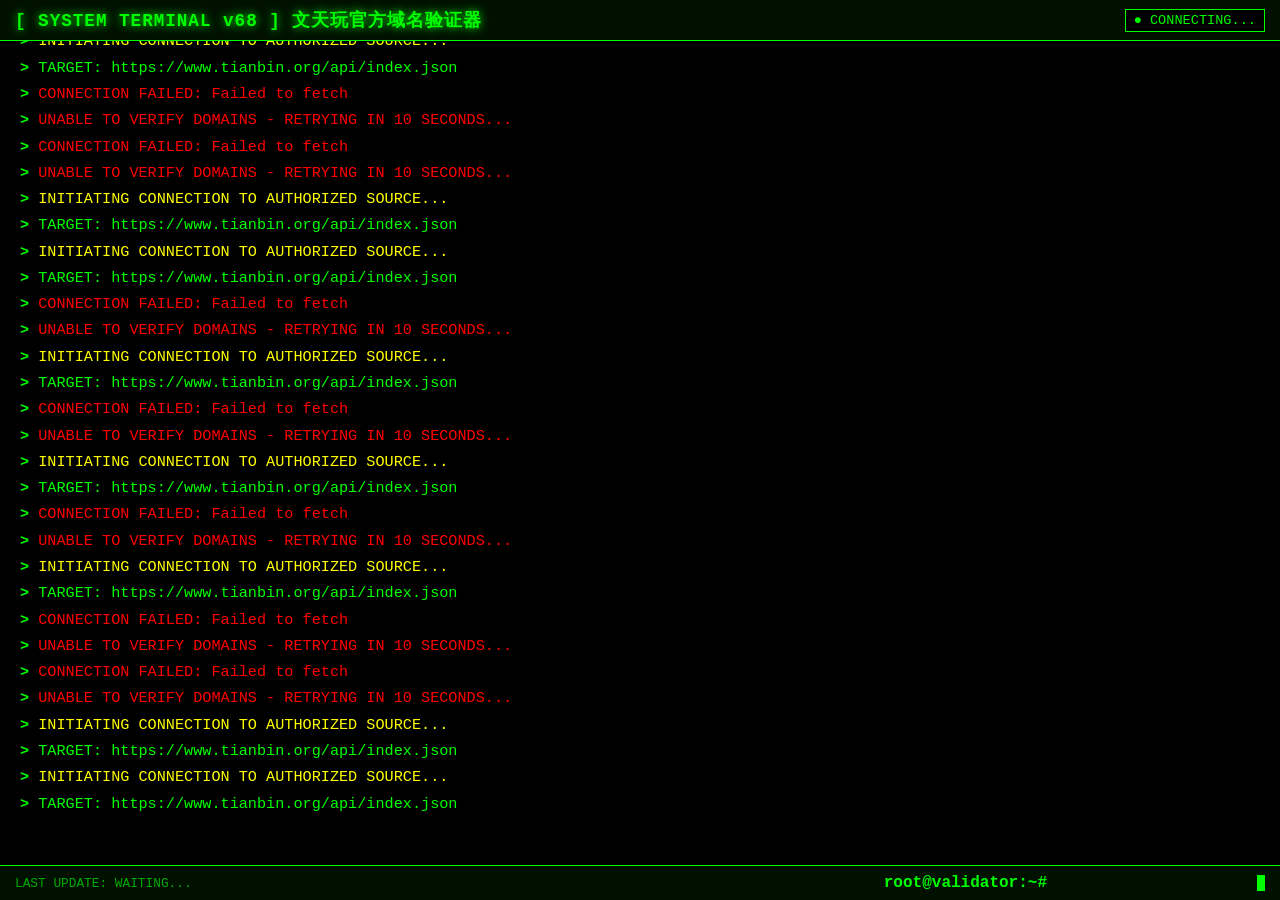
==== api/index.html @ 7f41a307 "Create index.html" ====
<!DOCTYPE html>
<html lang="zh-CN">
<head>
    <meta charset="UTF-8">
    <meta name="viewport" content="width=device-width, initial-scale=1.0">
    <title>SYSTEM TERMINAL - DOMAIN VALIDATOR</title>
    <style>
        * {
            margin: 0;
            padding: 0;
            box-sizing: border-box;
            font-family: 'Consolas', 'Monaco', 'Courier New', monospace;
        }

        body {
            background-color: #000;
            color: #0f0;
            display: flex;
            justify-content: center;
            align-items: center;
            min-height: 100vh;
            padding: 0;
            overflow: hidden;
        }

        .terminal {
            width: 100vw;
            height: 100vh;
            background-color: #000;
            border: none;
            border-radius: 0;
            overflow: hidden;
            position: relative;
        }

        .header {
            background-color: #001100;
            padding: 8px 15px;
            border-bottom: 1px solid #0f0;
            display: flex;
            justify-content: space-between;
            align-items: center;
            position: fixed;
            top: 0;
            left: 0;
            right: 0;
            z-index: 100;
        }

        .title {
            font-size: 1.1rem;
            font-weight: bold;
            color: #0f0;
            text-shadow: 0 0 10px #0f0;
            letter-spacing: 1px;
        }

        .status {
            font-size: 0.85rem;
            padding: 3px 8px;
            border-radius: 0;
            background-color: #000;
            border: 1px solid #0f0;
        }

        .status.connected {
            color: #0f0;
            animation: pulse 2s infinite;
        }

        .status.disconnected {
            color: #f00;
            border-color: #f00;
        }

        .content {
            padding: 60px 20px 80px 20px;
            height: 100vh;
            overflow-y: auto;
            font-size: 0.95rem;
            line-height: 1.4;
        }

        .content::-webkit-scrollbar {
            width: 10px;
            background: #000;
        }

        .content::-webkit-scrollbar-thumb {
            background: #0f0;
            border: 1px solid #000;
        }

        .line {
            margin-bottom: 5px;
            white-space: pre-wrap;
            word-break: break-all;
        }

        .prompt {
            color: #0f0;
            font-weight: bold;
        }

        .cursor {
            display: inline-block;
            width: 8px;
            height: 16px;
            background-color: #0f0;
            vertical-align: middle;
            animation: blink 1s infinite;
            margin-left: 2px;
        }

        .info-label {
            color: #0a0;
        }

        .info-value {
            color: #fff;
        }

        .domain-item {
            padding: 3px 0;
            border-left: 2px solid #0f0;
            padding-left: 10px;
            margin: 5px 0;
        }

        .domain-name {
            color: #0f0;
            font-weight: bold;
        }

        .domain-status {
            font-size: 0.85rem;
            padding: 2px 6px;
            margin-left: 10px;
            display: inline-block;
        }

        .domain-status.verified {
            color: #0f0;
            border: 1px solid #0f0;
        }

        .domain-status.pending {
            color: #ff0;
            border: 1px solid #ff0;
        }

        .domain-status.failed {
            color: #f00;
            border: 1px solid #f00;
        }

        .token-info {
            margin-top: 15px;
            padding: 10px;
            background-color: #001100;
            border-left: 3px solid #0f0;
            font-size: 0.85rem;
        }

        .footer {
            position: fixed;
            bottom: 0;
            left: 0;
            right: 0;
            padding: 8px 15px;
            background-color: #001100;
            border-top: 1px solid #0f0;
            display: flex;
            justify-content: space-between;
            align-items: center;
            z-index: 100;
        }

        .timestamp {
            font-size: 0.8rem;
            color: #0a0;
        }

        .input-line {
            display: flex;
            align-items: center;
        }

        .input-prompt {
            color: #0f0;
            margin-right: 8px;
            font-weight: bold;
        }

        #commandInput {
            background: transparent;
            border: none;
            color: #0f0;
            font-family: inherit;
            font-size: inherit;
            outline: none;
            flex-grow: 1;
            caret-color: #0f0;
        }

        @keyframes blink {
            0%, 100% { opacity: 1; }
            50% { opacity: 0; }
        }

        @keyframes pulse {
            0%, 100% { opacity: 1; }
            50% { opacity: 0.7; }
        }

        .loading {
            color: #ff0;
        }

        .error {
            color: #f00;
        }

        .success {
            color: #0f0;
        }

        .glitch {
            animation: glitch 3s infinite;
        }

        @keyframes glitch {
            0% { transform: translate(0); }
            20% { transform: translate(-2px, 2px); }
            40% { transform: translate(-2px, -2px); }
            60% { transform: translate(2px, 2px); }
            80% { transform: translate(2px, -2px); }
            100% { transform: translate(0); }
        }

        .scan-line {
            position: fixed;
            top: 0;
            left: 0;
            width: 100%;
            height: 2px;
            background: linear-gradient(to bottom, transparent, rgba(0, 255, 0, 0.3), transparent);
            animation: scan 8s linear infinite;
            z-index: 99;
            pointer-events: none;
        }

        @keyframes scan {
            0% { top: 0; }
            100% { top: 100%; }
        }

        .matrix-bg {
            position: fixed;
            top: 0;
            left: 0;
            width: 100%;
            height: 100%;
            z-index: -1;
            opacity: 0.1;
        }

        @media (max-width: 768px) {
            .content {
                font-size: 0.85rem;
                padding: 50px 10px 70px 10px;
            }

            .title {
                font-size: 0.9rem;
            }
        }
    </style>
</head>
<body>
    <div class="scan-line"></div>
    <canvas class="matrix-bg" id="matrixCanvas"></canvas>

    <div class="terminal">
        <div class="header">
            <div class="title">[ SYSTEM TERMINAL v68 ] 文天玩官方域名验证器</div>
            <div class="status connected" id="connectionStatus">● CONNECTED</div>
        </div>

        <div class="content" id="terminalContent">
        </div>

        <div class="footer">
            <div class="timestamp" id="lastUpdate">LAST UPDATE: WAITING...</div>
            <div class="input-line">
                <span class="input-prompt">root@validator:~#</span>
                <input type="text" id="commandInput" autocomplete="off" autofocus>
                <span class="cursor"></span>
            </div>
        </div>
    </div>

    <script>
        document.addEventListener('DOMContentLoaded', function() {
            const terminalContent = document.getElementById('terminalContent');
            const connectionStatus = document.getElementById('connectionStatus');
            const lastUpdate = document.getElementById('lastUpdate');
            const commandInput = document.getElementById('commandInput');

            let authData = null;
            let lineCount = 0;


            function initMatrix() {
                const canvas = document.getElementById('matrixCanvas');
                const ctx = canvas.getContext('2d');

                canvas.width = window.innerWidth;
                canvas.height = window.innerHeight;

                const chars = "01";
                const charArray = chars.split("");
                const fontSize = 14;
                const columns = canvas.width / fontSize;
                const drops = [];

                for(let i = 0; i < columns; i++) {
                    drops[i] = 1;
                }

                function draw() {
                    ctx.fillStyle = "rgba(0, 0, 0, 0.04)";
                    ctx.fillRect(0, 0, canvas.width, canvas.height);

                    ctx.fillStyle = "#0f0";
                    ctx.font = `${fontSize}px monospace`;

                    for(let i = 0; i < drops.length; i++) {
                        const text = charArray[Math.floor(Math.random() * charArray.length)];
                        ctx.fillText(text, i * fontSize, drops[i] * fontSize);

                        if(drops[i] * fontSize > canvas.height && Math.random() > 0.975) {
                            drops[i] = 0;
                        }

                        drops[i]++;
                    }
                }

                setInterval(draw, 35);

                window.addEventListener('resize', function() {
                    canvas.width = window.innerWidth;
                    canvas.height = window.innerHeight;
                });
            }


            function addLine(text, className = '') {
                const line = document.createElement('div');
                line.className = `line ${className}`;
                line.innerHTML = text;
                terminalContent.appendChild(line);
                terminalContent.scrollTop = terminalContent.scrollHeight;
                lineCount++;
                return line;
            }


            function formatTimestamp(isoString) {
                if (!isoString) return 'UNKNOWN';
                const date = new Date(isoString);
                return date.toLocaleString('zh-CN', {
                    year: 'numeric',
                    month: '2-digit',
                    day: '2-digit',
                    hour: '2-digit',
                    minute: '2-digit',
                    second: '2-digit'
                }).replace(/\//g, '-');
            }


            function typeWriter(element, text, speed = 30) {
                let i = 0;
                element.innerHTML = '';

                function type() {
                    if (i < text.length) {
                        element.innerHTML += text.charAt(i);
                        i++;
                        setTimeout(type, speed);
                        terminalContent.scrollTop = terminalContent.scrollHeight;
                    }
                }

                type();
            }


            async function fetchAuthData() {
                try {
                    connectionStatus.textContent = "● CONNECTING...";
                    connectionStatus.className = "status blink";

                    addLine('<span class="prompt">></span> INITIATING CONNECTION TO AUTHORIZED SOURCE...', 'loading');
                    addLine('<span class="prompt">></span> TARGET: https://www.tianbin.org/api/index.json');

                    const response = await fetch('https://www.tianbin.org/api/index.json');

                    if (!response.ok) {
                        throw new Error(`HTTP ERROR ${response.status}`);
                    }

                    authData = await response.json();


                    connectionStatus.textContent = "● CONNECTED";
                    connectionStatus.className = "status connected";


                    lastUpdate.textContent = `LAST UPDATE: ${formatTimestamp(new Date().toISOString())}`;


                    addLine('<span class="prompt">></span> CONNECTION ESTABLISHED SUCCESSFULLY', 'success');
                    addLine('<span class="prompt">></span> DATA RECEIVED FROM AUTHORIZED SOURCE', 'success');


                    renderDomains(authData);


                    updateTokenInfo(authData);

                    return authData;
                } catch (error) {
                    console.error('FETCH ERROR:', error);
                    connectionStatus.textContent = "● DISCONNECTED";
                    connectionStatus.className = "status disconnected";

                    addLine(`<span class="prompt">></span> CONNECTION FAILED: ${error.message}`, 'error');
                    addLine('<span class="prompt">></span> UNABLE TO VERIFY DOMAINS - RETRYING IN 10 SECONDS...', 'error');


                    setTimeout(fetchAuthData, 10000);

                    return null;
                }
            }


            function renderDomains(data) {
                if (!data || !data.official_domains) {
                    addLine('<span class="prompt">></span> ERROR: NO DOMAIN LIST FOUND IN DATA', 'error');
                    return;
                }

                addLine('<span class="prompt">></span> LOADING OFFICIAL DOMAIN LIST...', 'loading');
                addLine(`<span class="prompt">></span> FOUND ${data.official_domains.length} REGISTERED DOMAINS`);
                addLine('');

                data.official_domains.forEach((domain, index) => {
                    setTimeout(() => {
                        const token = data.tokens[domain] || 'NO_TOKEN';
                        const domainLine = addLine(`<span class="prompt">[${index + 1}]</span> <span class="domain-name">${domain}</span> <span class="domain-status pending">VERIFYING...</span>`);


                        setTimeout(() => {
                            const statusElement = domainLine.querySelector('.domain-status');
                            statusElement.textContent = 'VERIFIED';
                            statusElement.className = 'domain-status verified';


                            addLine(`    ├─ TOKEN: <code>${token.substring(0, 8)}...${token.substring(token.length - 8)}</code>`);
                            addLine(`    └─ STATUS: <span class="success">AUTHENTICATED</span>`);
                        }, 800 + Math.random() * 1200);
                    }, index * 300);
                });

                setTimeout(() => {
                    addLine('');
                    addLine('<span class="prompt">></span> ALL DOMAINS VERIFIED SUCCESSFULLY', 'success');
                    addLine('<span class="prompt">></span> SYSTEM READY FOR OPERATION');
                }, data.official_domains.length * 300 + 1500);
            }


            function updateTokenInfo(data) {
                if (!data || !data.tokens) {
                    addLine('<span class="prompt">></span> WARNING: NO TOKEN DATA AVAILABLE', 'error');
                    return;
                }

                setTimeout(() => {
                    addLine('');
                    addLine('<span class="prompt">></span> TOKEN VERIFICATION DATA:');

                    Object.entries(data.tokens).forEach(([domain, token], index) => {
                        setTimeout(() => {
                            addLine(`    [${index + 1}] ${domain}:`);
                            addLine(`        HASH: ${token}`);
                            addLine(`        LENGTH: ${token.length} CHARS`);
                            addLine(`        ALGORITHM: SHA-256`);
                        }, index * 200);
                    });
                }, 2000);
            }


            function handleCommand(command) {
                const cmd = command.trim().toLowerCase();

                addLine(`<span class="prompt">root@validator:~#</span> ${command}`);

                switch(cmd) {
                    case 'help':
                        addLine('AVAILABLE COMMANDS:');
                        addLine('  help     - SHOW THIS HELP MESSAGE');
                        addLine('  clear    - CLEAR TERMINAL SCREEN');
                        addLine('  refresh  - REFRESH DOMAIN VALIDATION');
                        addLine('  status   - SHOW SYSTEM STATUS');
                        addLine('  domains  - LIST ALL DOMAINS');
                        addLine('  exit     - CLOSE TERMINAL (DISABLED)');
                        break;

                    case 'clear':
                        terminalContent.innerHTML = '';
                        lineCount = 0;
                        addLine('<span class="prompt">></span> TERMINAL CLEARED');
                        break;

                    case 'refresh':
                        addLine('<span class="prompt">></span> INITIATING MANUAL REFRESH...');
                        fetchAuthData();
                        break;

                    case 'status':
                        addLine('<span class="prompt">></span> SYSTEM STATUS:');
                        addLine(`    CONNECTION: ${connectionStatus.textContent}`);
                        addLine(`    LAST UPDATE: ${lastUpdate.textContent.replace('LAST UPDATE: ', '')}`);
                        addLine(`    DOMAINS LOADED: ${authData ? authData.official_domains.length : 'N/A'}`);
                        addLine(`    SYSTEM TIME: ${formatTimestamp(new Date().toISOString())}`);
                        break;

                    case 'domains':
                        if (authData && authData.official_domains) {
                            addLine('<span class="prompt">></span> OFFICIAL DOMAINS:');
                            authData.official_domains.forEach((domain, index) => {
                                addLine(`    [${index + 1}] ${domain}`);
                            });
                        } else {
                            addLine('<span class="prompt">></span> NO DOMAIN DATA AVAILABLE', 'error');
                        }
                        break;

                    case 'exit':
                        addLine('<span class="prompt">></span> TERMINAL CANNOT BE CLOSED - SYSTEM CRITICAL', 'error');
                        break;

                    default:
                        if (cmd) {
                            addLine(`<span class="prompt">></span> COMMAND NOT FOUND: ${command}`, 'error');
                            addLine('<span class="prompt">></span> TYPE "help" FOR AVAILABLE COMMANDS');
                        }
                }


                commandInput.value = '';
            }


            function initTerminal() {

                addLine('<span class="prompt">></span> BOOTING SYSTEM TERMINAL v68...');
                addLine('<span class="prompt">></span> INITIALIZING SECURE CONNECTION MODULE...');
                addLine('<span class="prompt">></span> LOADING CRYPTOGRAPHIC LIBRARIES...');
                addLine('<span class="prompt">></span> STARTING DOMAIN VALIDATION SERVICE...');
                addLine('');
                addLine('<span class="prompt">></span> SYSTEM READY');
                addLine('<span class="prompt">></span> TYPE "help" FOR AVAILABLE COMMANDS');
                addLine('');


                setTimeout(fetchAuthData, 1500);
            } 
commandInput.addEventListener('keydown', function(e) {
                if (e.key === 'Enter') {
                    handleCommand(this.value);
                }
            });
document.addEventListener('click', function() {
                commandInput.focus();
            });
            initMatrix();
            initTerminal();
     setInterval(fetchAuthData, 10);
            setInterval(() => {
                if (document.activeElement !== commandInput) {
                    commandInput.focus();
                }
            }, 1000);
        });
    </script>
</body>
</html>
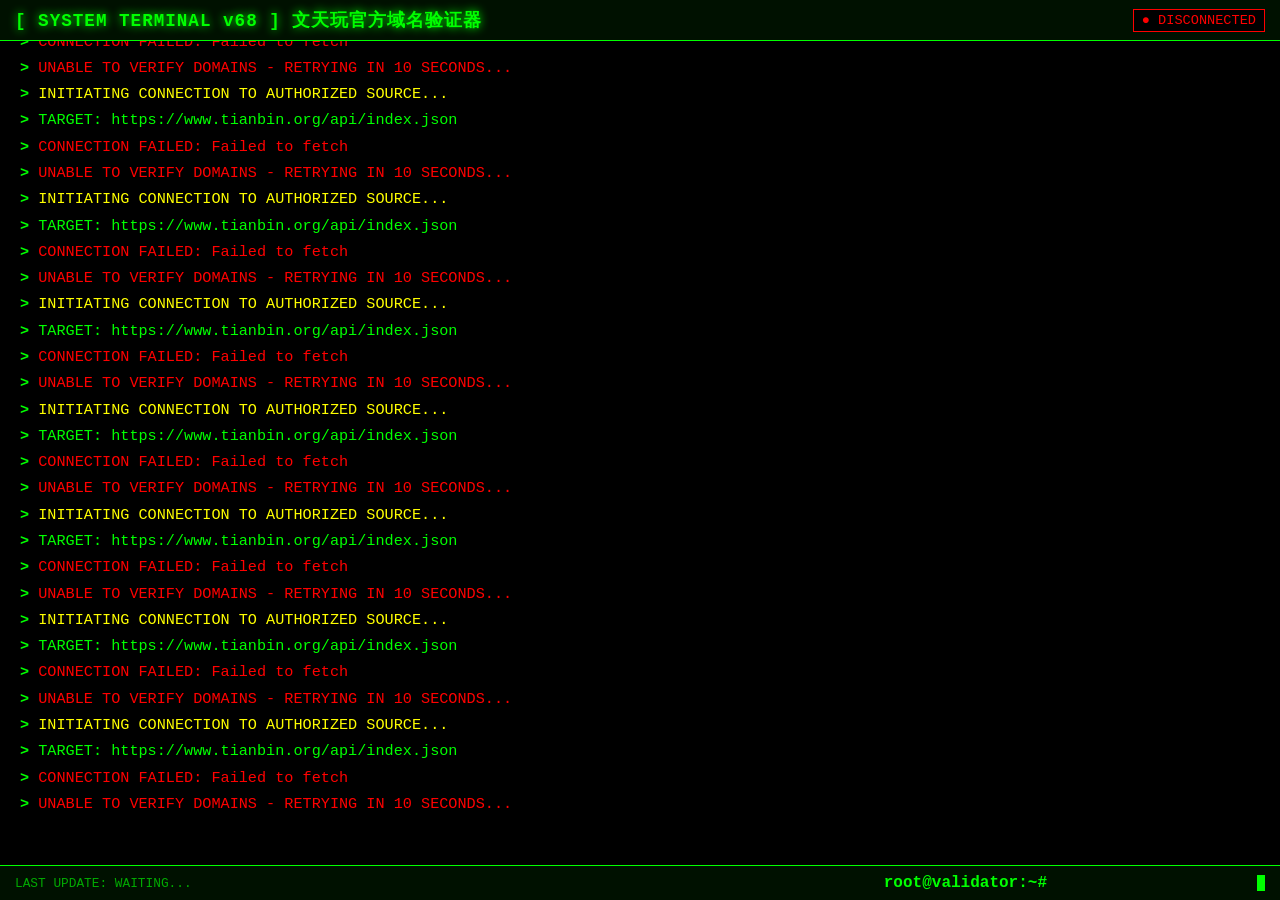
==== commit 63f2da4e: "Update index.html" ====
--- a/api/index.html
+++ b/api/index.html
@@ -11,7 +11,7 @@
             box-sizing: border-box;
             font-family: 'Consolas', 'Monaco', 'Courier New', monospace;
         }
-
+        
         body {
             background-color: #000;
             color: #0f0;
@@ -22,7 +22,7 @@
             padding: 0;
             overflow: hidden;
         }
-
+        
         .terminal {
             width: 100vw;
             height: 100vh;
@@ -32,7 +32,7 @@
             overflow: hidden;
             position: relative;
         }
-
+        
         .header {
             background-color: #001100;
             padding: 8px 15px;
@@ -46,7 +46,7 @@
             right: 0;
             z-index: 100;
         }
-
+        
         .title {
             font-size: 1.1rem;
             font-weight: bold;
@@ -54,7 +54,7 @@
             text-shadow: 0 0 10px #0f0;
             letter-spacing: 1px;
         }
-
+        
         .status {
             font-size: 0.85rem;
             padding: 3px 8px;
@@ -62,17 +62,17 @@
             background-color: #000;
             border: 1px solid #0f0;
         }
-
+        
         .status.connected {
             color: #0f0;
             animation: pulse 2s infinite;
         }
-
+        
         .status.disconnected {
             color: #f00;
             border-color: #f00;
         }
-
+        
         .content {
             padding: 60px 20px 80px 20px;
             height: 100vh;
@@ -80,28 +80,28 @@
             font-size: 0.95rem;
             line-height: 1.4;
         }
-
+        
         .content::-webkit-scrollbar {
             width: 10px;
             background: #000;
         }
-
+        
         .content::-webkit-scrollbar-thumb {
             background: #0f0;
             border: 1px solid #000;
         }
-
+        
         .line {
             margin-bottom: 5px;
             white-space: pre-wrap;
             word-break: break-all;
         }
-
+        
         .prompt {
             color: #0f0;
             font-weight: bold;
         }
-
+        
         .cursor {
             display: inline-block;
             width: 8px;
@@ -111,49 +111,49 @@
             animation: blink 1s infinite;
             margin-left: 2px;
         }
-
+        
         .info-label {
             color: #0a0;
         }
-
+        
         .info-value {
             color: #fff;
         }
-
+        
         .domain-item {
             padding: 3px 0;
             border-left: 2px solid #0f0;
             padding-left: 10px;
             margin: 5px 0;
         }
-
+        
         .domain-name {
             color: #0f0;
             font-weight: bold;
         }
-
+        
         .domain-status {
             font-size: 0.85rem;
             padding: 2px 6px;
             margin-left: 10px;
             display: inline-block;
         }
-
+        
         .domain-status.verified {
             color: #0f0;
             border: 1px solid #0f0;
         }
-
+        
         .domain-status.pending {
             color: #ff0;
             border: 1px solid #ff0;
         }
-
+        
         .domain-status.failed {
             color: #f00;
             border: 1px solid #f00;
         }
-
+        
         .token-info {
             margin-top: 15px;
             padding: 10px;
@@ -161,7 +161,7 @@
             border-left: 3px solid #0f0;
             font-size: 0.85rem;
         }
-
+        
         .footer {
             position: fixed;
             bottom: 0;
@@ -175,23 +175,23 @@
             align-items: center;
             z-index: 100;
         }
-
+        
         .timestamp {
             font-size: 0.8rem;
             color: #0a0;
         }
-
+        
         .input-line {
             display: flex;
             align-items: center;
         }
-
+        
         .input-prompt {
             color: #0f0;
             margin-right: 8px;
             font-weight: bold;
         }
-
+        
         #commandInput {
             background: transparent;
             border: none;
@@ -202,33 +202,33 @@
             flex-grow: 1;
             caret-color: #0f0;
         }
-
+        
         @keyframes blink {
             0%, 100% { opacity: 1; }
             50% { opacity: 0; }
         }
-
+        
         @keyframes pulse {
             0%, 100% { opacity: 1; }
             50% { opacity: 0.7; }
         }
-
+        
         .loading {
             color: #ff0;
         }
-
+        
         .error {
             color: #f00;
         }
-
+        
         .success {
             color: #0f0;
         }
-
+        
         .glitch {
             animation: glitch 3s infinite;
         }
-
+        
         @keyframes glitch {
             0% { transform: translate(0); }
             20% { transform: translate(-2px, 2px); }
@@ -237,7 +237,7 @@
             80% { transform: translate(2px, -2px); }
             100% { transform: translate(0); }
         }
-
+        
         .scan-line {
             position: fixed;
             top: 0;
@@ -249,12 +249,12 @@
             z-index: 99;
             pointer-events: none;
         }
-
+        
         @keyframes scan {
             0% { top: 0; }
             100% { top: 100%; }
         }
-
+        
         .matrix-bg {
             position: fixed;
             top: 0;
@@ -264,13 +264,13 @@
             z-index: -1;
             opacity: 0.1;
         }
-
+        
         @media (max-width: 768px) {
             .content {
                 font-size: 0.85rem;
                 padding: 50px 10px 70px 10px;
             }
-
+            
             .title {
                 font-size: 0.9rem;
             }
@@ -280,16 +280,16 @@
 <body>
     <div class="scan-line"></div>
     <canvas class="matrix-bg" id="matrixCanvas"></canvas>
-
+    
     <div class="terminal">
         <div class="header">
             <div class="title">[ SYSTEM TERMINAL v68 ] 文天玩官方域名验证器</div>
             <div class="status connected" id="connectionStatus">● CONNECTED</div>
         </div>
-
+        
         <div class="content" id="terminalContent">
         </div>
-
+        
         <div class="footer">
             <div class="timestamp" id="lastUpdate">LAST UPDATE: WAITING...</div>
             <div class="input-line">
@@ -306,56 +306,56 @@
             const connectionStatus = document.getElementById('connectionStatus');
             const lastUpdate = document.getElementById('lastUpdate');
             const commandInput = document.getElementById('commandInput');
-
+            
             let authData = null;
             let lineCount = 0;
-
-
+            
+            
             function initMatrix() {
                 const canvas = document.getElementById('matrixCanvas');
                 const ctx = canvas.getContext('2d');
-
+                
                 canvas.width = window.innerWidth;
                 canvas.height = window.innerHeight;
-
+                
                 const chars = "01";
                 const charArray = chars.split("");
                 const fontSize = 14;
                 const columns = canvas.width / fontSize;
                 const drops = [];
-
+                
                 for(let i = 0; i < columns; i++) {
                     drops[i] = 1;
                 }
-
+                
                 function draw() {
                     ctx.fillStyle = "rgba(0, 0, 0, 0.04)";
                     ctx.fillRect(0, 0, canvas.width, canvas.height);
-
+                    
                     ctx.fillStyle = "#0f0";
                     ctx.font = `${fontSize}px monospace`;
-
+                    
                     for(let i = 0; i < drops.length; i++) {
                         const text = charArray[Math.floor(Math.random() * charArray.length)];
                         ctx.fillText(text, i * fontSize, drops[i] * fontSize);
-
+                        
                         if(drops[i] * fontSize > canvas.height && Math.random() > 0.975) {
                             drops[i] = 0;
                         }
-
+                        
                         drops[i]++;
                     }
                 }
-
+                
                 setInterval(draw, 35);
-
+                
                 window.addEventListener('resize', function() {
                     canvas.width = window.innerWidth;
                     canvas.height = window.innerHeight;
                 });
             }
-
-
+            
+           
             function addLine(text, className = '') {
                 const line = document.createElement('div');
                 line.className = `line ${className}`;
@@ -365,8 +365,8 @@
                 lineCount++;
                 return line;
             }
-
-
+            
+           
             function formatTimestamp(isoString) {
                 if (!isoString) return 'UNKNOWN';
                 const date = new Date(isoString);
@@ -379,12 +379,12 @@
                     second: '2-digit'
                 }).replace(/\//g, '-');
             }
-
-
+            
+           
             function typeWriter(element, text, speed = 30) {
                 let i = 0;
                 element.innerHTML = '';
-
+                
                 function type() {
                     if (i < text.length) {
                         element.innerHTML += text.charAt(i);
@@ -393,107 +393,107 @@
                         terminalContent.scrollTop = terminalContent.scrollHeight;
                     }
                 }
-
+                
                 type();
             }
-
-
+            
+           
             async function fetchAuthData() {
                 try {
                     connectionStatus.textContent = "● CONNECTING...";
                     connectionStatus.className = "status blink";
-
+                    
                     addLine('<span class="prompt">></span> INITIATING CONNECTION TO AUTHORIZED SOURCE...', 'loading');
                     addLine('<span class="prompt">></span> TARGET: https://www.tianbin.org/api/index.json');
-
+                    
                     const response = await fetch('https://www.tianbin.org/api/index.json');
-
+                    
                     if (!response.ok) {
                         throw new Error(`HTTP ERROR ${response.status}`);
                     }
-
+                    
                     authData = await response.json();
-
-
+                   
+               
                     connectionStatus.textContent = "● CONNECTED";
                     connectionStatus.className = "status connected";
-
-
+                    
+                  
                     lastUpdate.textContent = `LAST UPDATE: ${formatTimestamp(new Date().toISOString())}`;
-
-
+                    
+                   
                     addLine('<span class="prompt">></span> CONNECTION ESTABLISHED SUCCESSFULLY', 'success');
                     addLine('<span class="prompt">></span> DATA RECEIVED FROM AUTHORIZED SOURCE', 'success');
-
-
+                    
+                    
                     renderDomains(authData);
-
-
+                    
+                   
                     updateTokenInfo(authData);
-
+                    
                     return authData;
                 } catch (error) {
                     console.error('FETCH ERROR:', error);
                     connectionStatus.textContent = "● DISCONNECTED";
                     connectionStatus.className = "status disconnected";
-
+                    
                     addLine(`<span class="prompt">></span> CONNECTION FAILED: ${error.message}`, 'error');
                     addLine('<span class="prompt">></span> UNABLE TO VERIFY DOMAINS - RETRYING IN 10 SECONDS...', 'error');
-
-
+                    
+                   
                     setTimeout(fetchAuthData, 10000);
-
+                    
                     return null;
                 }
             }
-
-
+            
+         
             function renderDomains(data) {
                 if (!data || !data.official_domains) {
                     addLine('<span class="prompt">></span> ERROR: NO DOMAIN LIST FOUND IN DATA', 'error');
                     return;
                 }
-
+                
                 addLine('<span class="prompt">></span> LOADING OFFICIAL DOMAIN LIST...', 'loading');
                 addLine(`<span class="prompt">></span> FOUND ${data.official_domains.length} REGISTERED DOMAINS`);
                 addLine('');
-
+                
                 data.official_domains.forEach((domain, index) => {
                     setTimeout(() => {
                         const token = data.tokens[domain] || 'NO_TOKEN';
                         const domainLine = addLine(`<span class="prompt">[${index + 1}]</span> <span class="domain-name">${domain}</span> <span class="domain-status pending">VERIFYING...</span>`);
-
-
+                        
+                      
                         setTimeout(() => {
                             const statusElement = domainLine.querySelector('.domain-status');
                             statusElement.textContent = 'VERIFIED';
                             statusElement.className = 'domain-status verified';
-
-
+                            
+                     
                             addLine(`    ├─ TOKEN: <code>${token.substring(0, 8)}...${token.substring(token.length - 8)}</code>`);
                             addLine(`    └─ STATUS: <span class="success">AUTHENTICATED</span>`);
                         }, 800 + Math.random() * 1200);
                     }, index * 300);
                 });
-
+                
                 setTimeout(() => {
                     addLine('');
                     addLine('<span class="prompt">></span> ALL DOMAINS VERIFIED SUCCESSFULLY', 'success');
                     addLine('<span class="prompt">></span> SYSTEM READY FOR OPERATION');
                 }, data.official_domains.length * 300 + 1500);
             }
-
-
+            
+          
             function updateTokenInfo(data) {
                 if (!data || !data.tokens) {
                     addLine('<span class="prompt">></span> WARNING: NO TOKEN DATA AVAILABLE', 'error');
                     return;
                 }
-
+                
                 setTimeout(() => {
                     addLine('');
                     addLine('<span class="prompt">></span> TOKEN VERIFICATION DATA:');
-
+                    
                     Object.entries(data.tokens).forEach(([domain, token], index) => {
                         setTimeout(() => {
                             addLine(`    [${index + 1}] ${domain}:`);
@@ -504,13 +504,13 @@
                     });
                 }, 2000);
             }
-
-
+            
+           
             function handleCommand(command) {
                 const cmd = command.trim().toLowerCase();
-
+                
                 addLine(`<span class="prompt">root@validator:~#</span> ${command}`);
-
+                
                 switch(cmd) {
                     case 'help':
                         addLine('AVAILABLE COMMANDS:');
@@ -521,18 +521,18 @@
                         addLine('  domains  - LIST ALL DOMAINS');
                         addLine('  exit     - CLOSE TERMINAL (DISABLED)');
                         break;
-
+                        
                     case 'clear':
                         terminalContent.innerHTML = '';
                         lineCount = 0;
                         addLine('<span class="prompt">></span> TERMINAL CLEARED');
                         break;
-
+                        
                     case 'refresh':
                         addLine('<span class="prompt">></span> INITIATING MANUAL REFRESH...');
                         fetchAuthData();
                         break;
-
+                        
                     case 'status':
                         addLine('<span class="prompt">></span> SYSTEM STATUS:');
                         addLine(`    CONNECTION: ${connectionStatus.textContent}`);
@@ -540,7 +540,7 @@
                         addLine(`    DOMAINS LOADED: ${authData ? authData.official_domains.length : 'N/A'}`);
                         addLine(`    SYSTEM TIME: ${formatTimestamp(new Date().toISOString())}`);
                         break;
-
+                        
                     case 'domains':
                         if (authData && authData.official_domains) {
                             addLine('<span class="prompt">></span> OFFICIAL DOMAINS:');
@@ -551,25 +551,25 @@
                             addLine('<span class="prompt">></span> NO DOMAIN DATA AVAILABLE', 'error');
                         }
                         break;
-
+                        
                     case 'exit':
                         addLine('<span class="prompt">></span> TERMINAL CANNOT BE CLOSED - SYSTEM CRITICAL', 'error');
                         break;
-
+                        
                     default:
                         if (cmd) {
                             addLine(`<span class="prompt">></span> COMMAND NOT FOUND: ${command}`, 'error');
                             addLine('<span class="prompt">></span> TYPE "help" FOR AVAILABLE COMMANDS');
                         }
                 }
-
-
+                
+              
                 commandInput.value = '';
             }
-
-
+            
+          
             function initTerminal() {
-
+                
                 addLine('<span class="prompt">></span> BOOTING SYSTEM TERMINAL v68...');
                 addLine('<span class="prompt">></span> INITIALIZING SECURE CONNECTION MODULE...');
                 addLine('<span class="prompt">></span> LOADING CRYPTOGRAPHIC LIBRARIES...');
@@ -578,8 +578,8 @@
                 addLine('<span class="prompt">></span> SYSTEM READY');
                 addLine('<span class="prompt">></span> TYPE "help" FOR AVAILABLE COMMANDS');
                 addLine('');
-
-
+                
+                
                 setTimeout(fetchAuthData, 1500);
             } 
 commandInput.addEventListener('keydown', function(e) {
@@ -592,7 +592,7 @@
             });
             initMatrix();
             initTerminal();
-     setInterval(fetchAuthData, 10);
+     setInterval(fetchAuthData, 90);
             setInterval(() => {
                 if (document.activeElement !== commandInput) {
                     commandInput.focus();
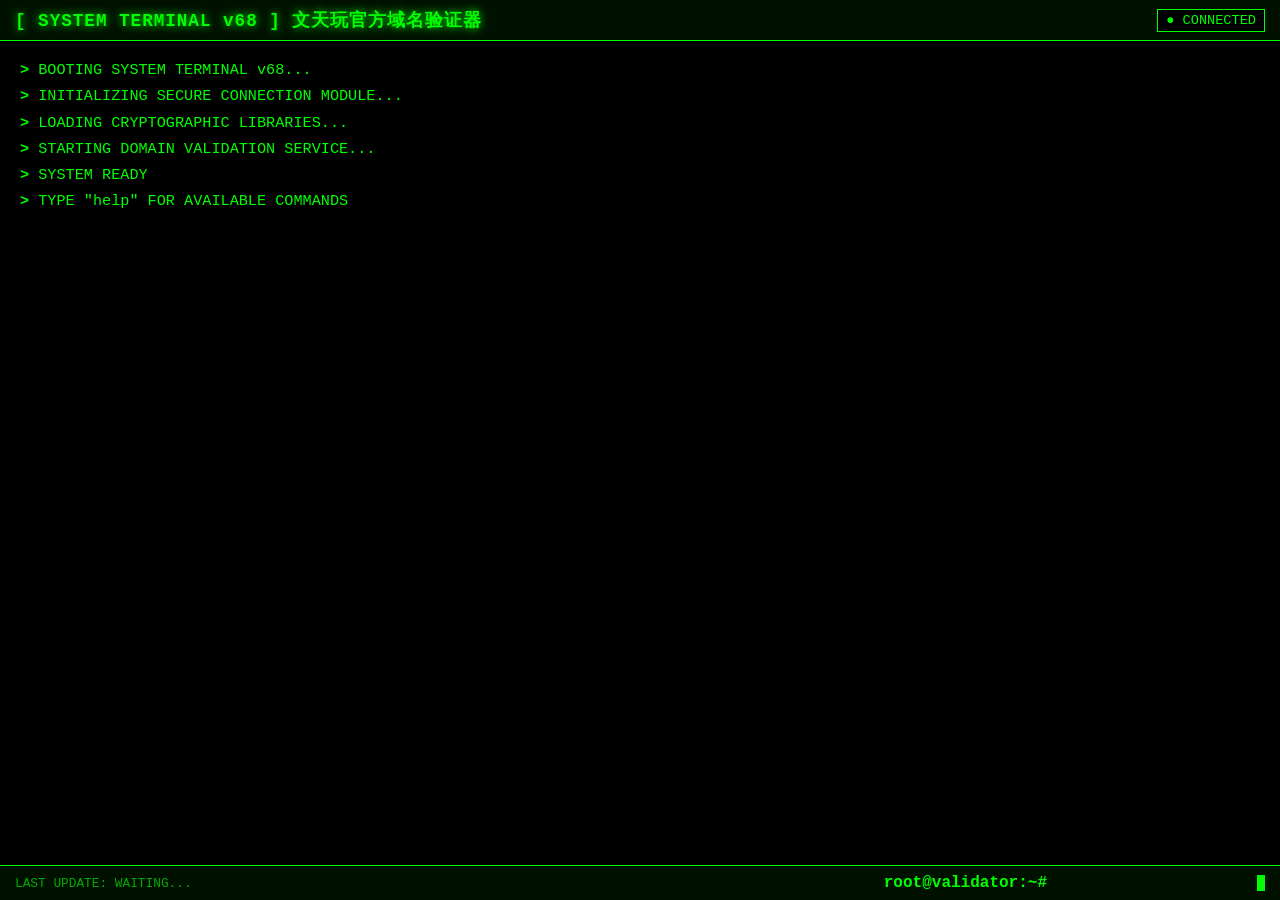
==== commit e7995dd4: "Update index.html" ====
--- a/api/index.html
+++ b/api/index.html
@@ -592,7 +592,7 @@
             });
             initMatrix();
             initTerminal();
-     setInterval(fetchAuthData, 90);
+     setInterval(fetchAuthData, 10000);
             setInterval(() => {
                 if (document.activeElement !== commandInput) {
                     commandInput.focus();
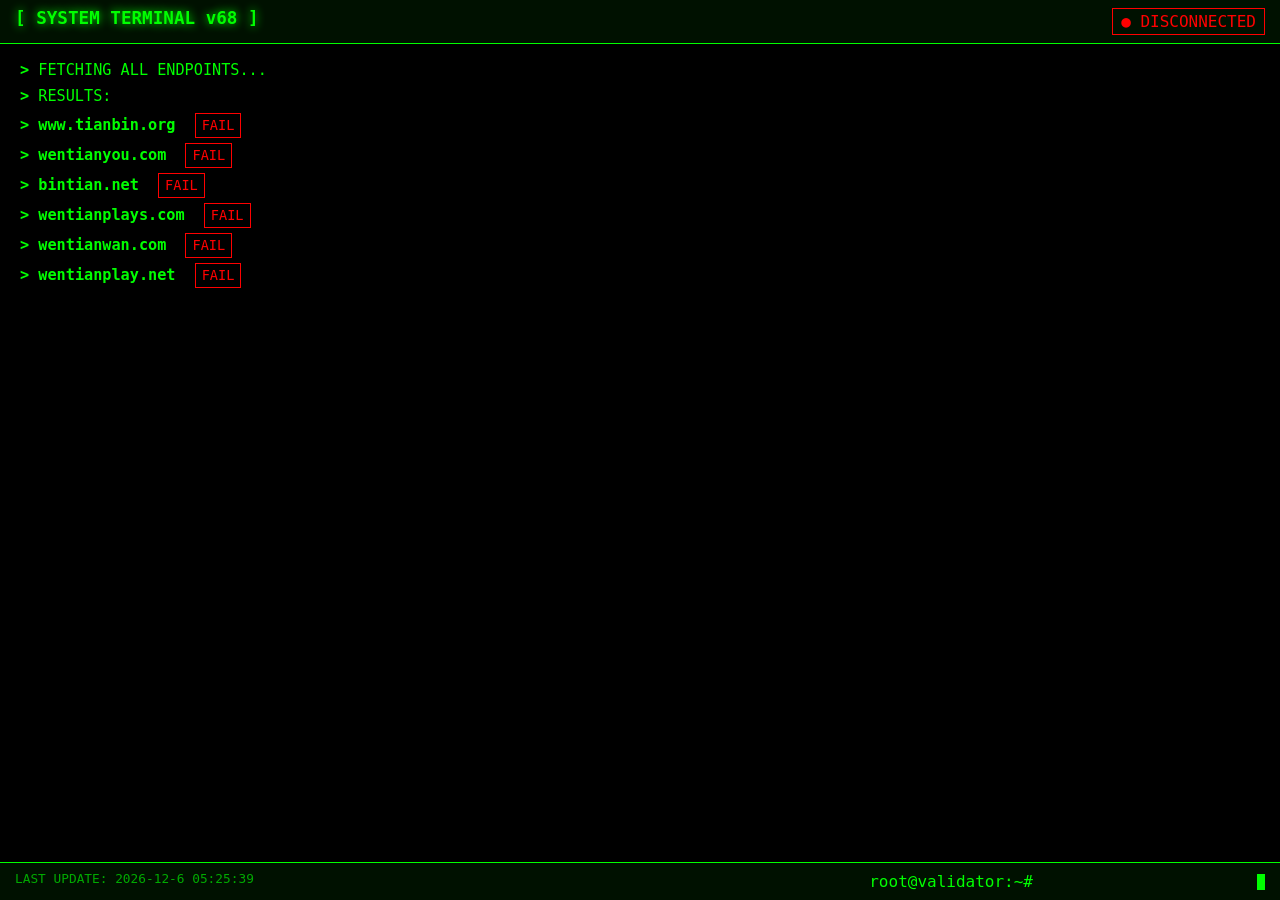
==== commit c2f0308f: "Update index.html" ====
--- a/api/index.html
+++ b/api/index.html
@@ -1,604 +1 @@
-<!DOCTYPE html>
-<html lang="zh-CN">
-<head>
-    <meta charset="UTF-8">
-    <meta name="viewport" content="width=device-width, initial-scale=1.0">
-    <title>SYSTEM TERMINAL - DOMAIN VALIDATOR</title>
-    <style>
-        * {
-            margin: 0;
-            padding: 0;
-            box-sizing: border-box;
-            font-family: 'Consolas', 'Monaco', 'Courier New', monospace;
-        }
-        
-        body {
-            background-color: #000;
-            color: #0f0;
-            display: flex;
-            justify-content: center;
-            align-items: center;
-            min-height: 100vh;
-            padding: 0;
-            overflow: hidden;
-        }
-        
-        .terminal {
-            width: 100vw;
-            height: 100vh;
-            background-color: #000;
-            border: none;
-            border-radius: 0;
-            overflow: hidden;
-            position: relative;
-        }
-        
-        .header {
-            background-color: #001100;
-            padding: 8px 15px;
-            border-bottom: 1px solid #0f0;
-            display: flex;
-            justify-content: space-between;
-            align-items: center;
-            position: fixed;
-            top: 0;
-            left: 0;
-            right: 0;
-            z-index: 100;
-        }
-        
-        .title {
-            font-size: 1.1rem;
-            font-weight: bold;
-            color: #0f0;
-            text-shadow: 0 0 10px #0f0;
-            letter-spacing: 1px;
-        }
-        
-        .status {
-            font-size: 0.85rem;
-            padding: 3px 8px;
-            border-radius: 0;
-            background-color: #000;
-            border: 1px solid #0f0;
-        }
-        
-        .status.connected {
-            color: #0f0;
-            animation: pulse 2s infinite;
-        }
-        
-        .status.disconnected {
-            color: #f00;
-            border-color: #f00;
-        }
-        
-        .content {
-            padding: 60px 20px 80px 20px;
-            height: 100vh;
-            overflow-y: auto;
-            font-size: 0.95rem;
-            line-height: 1.4;
-        }
-        
-        .content::-webkit-scrollbar {
-            width: 10px;
-            background: #000;
-        }
-        
-        .content::-webkit-scrollbar-thumb {
-            background: #0f0;
-            border: 1px solid #000;
-        }
-        
-        .line {
-            margin-bottom: 5px;
-            white-space: pre-wrap;
-            word-break: break-all;
-        }
-        
-        .prompt {
-            color: #0f0;
-            font-weight: bold;
-        }
-        
-        .cursor {
-            display: inline-block;
-            width: 8px;
-            height: 16px;
-            background-color: #0f0;
-            vertical-align: middle;
-            animation: blink 1s infinite;
-            margin-left: 2px;
-        }
-        
-        .info-label {
-            color: #0a0;
-        }
-        
-        .info-value {
-            color: #fff;
-        }
-        
-        .domain-item {
-            padding: 3px 0;
-            border-left: 2px solid #0f0;
-            padding-left: 10px;
-            margin: 5px 0;
-        }
-        
-        .domain-name {
-            color: #0f0;
-            font-weight: bold;
-        }
-        
-        .domain-status {
-            font-size: 0.85rem;
-            padding: 2px 6px;
-            margin-left: 10px;
-            display: inline-block;
-        }
-        
-        .domain-status.verified {
-            color: #0f0;
-            border: 1px solid #0f0;
-        }
-        
-        .domain-status.pending {
-            color: #ff0;
-            border: 1px solid #ff0;
-        }
-        
-        .domain-status.failed {
-            color: #f00;
-            border: 1px solid #f00;
-        }
-        
-        .token-info {
-            margin-top: 15px;
-            padding: 10px;
-            background-color: #001100;
-            border-left: 3px solid #0f0;
-            font-size: 0.85rem;
-        }
-        
-        .footer {
-            position: fixed;
-            bottom: 0;
-            left: 0;
-            right: 0;
-            padding: 8px 15px;
-            background-color: #001100;
-            border-top: 1px solid #0f0;
-            display: flex;
-            justify-content: space-between;
-            align-items: center;
-            z-index: 100;
-        }
-        
-        .timestamp {
-            font-size: 0.8rem;
-            color: #0a0;
-        }
-        
-        .input-line {
-            display: flex;
-            align-items: center;
-        }
-        
-        .input-prompt {
-            color: #0f0;
-            margin-right: 8px;
-            font-weight: bold;
-        }
-        
-        #commandInput {
-            background: transparent;
-            border: none;
-            color: #0f0;
-            font-family: inherit;
-            font-size: inherit;
-            outline: none;
-            flex-grow: 1;
-            caret-color: #0f0;
-        }
-        
-        @keyframes blink {
-            0%, 100% { opacity: 1; }
-            50% { opacity: 0; }
-        }
-        
-        @keyframes pulse {
-            0%, 100% { opacity: 1; }
-            50% { opacity: 0.7; }
-        }
-        
-        .loading {
-            color: #ff0;
-        }
-        
-        .error {
-            color: #f00;
-        }
-        
-        .success {
-            color: #0f0;
-        }
-        
-        .glitch {
-            animation: glitch 3s infinite;
-        }
-        
-        @keyframes glitch {
-            0% { transform: translate(0); }
-            20% { transform: translate(-2px, 2px); }
-            40% { transform: translate(-2px, -2px); }
-            60% { transform: translate(2px, 2px); }
-            80% { transform: translate(2px, -2px); }
-            100% { transform: translate(0); }
-        }
-        
-        .scan-line {
-            position: fixed;
-            top: 0;
-            left: 0;
-            width: 100%;
-            height: 2px;
-            background: linear-gradient(to bottom, transparent, rgba(0, 255, 0, 0.3), transparent);
-            animation: scan 8s linear infinite;
-            z-index: 99;
-            pointer-events: none;
-        }
-        
-        @keyframes scan {
-            0% { top: 0; }
-            100% { top: 100%; }
-        }
-        
-        .matrix-bg {
-            position: fixed;
-            top: 0;
-            left: 0;
-            width: 100%;
-            height: 100%;
-            z-index: -1;
-            opacity: 0.1;
-        }
-        
-        @media (max-width: 768px) {
-            .content {
-                font-size: 0.85rem;
-                padding: 50px 10px 70px 10px;
-            }
-            
-            .title {
-                font-size: 0.9rem;
-            }
-        }
-    </style>
-</head>
-<body>
-    <div class="scan-line"></div>
-    <canvas class="matrix-bg" id="matrixCanvas"></canvas>
-    
-    <div class="terminal">
-        <div class="header">
-            <div class="title">[ SYSTEM TERMINAL v68 ] 文天玩官方域名验证器</div>
-            <div class="status connected" id="connectionStatus">● CONNECTED</div>
-        </div>
-        
-        <div class="content" id="terminalContent">
-        </div>
-        
-        <div class="footer">
-            <div class="timestamp" id="lastUpdate">LAST UPDATE: WAITING...</div>
-            <div class="input-line">
-                <span class="input-prompt">root@validator:~#</span>
-                <input type="text" id="commandInput" autocomplete="off" autofocus>
-                <span class="cursor"></span>
-            </div>
-        </div>
-    </div>
-
-    <script>
-        document.addEventListener('DOMContentLoaded', function() {
-            const terminalContent = document.getElementById('terminalContent');
-            const connectionStatus = document.getElementById('connectionStatus');
-            const lastUpdate = document.getElementById('lastUpdate');
-            const commandInput = document.getElementById('commandInput');
-            
-            let authData = null;
-            let lineCount = 0;
-            
-            
-            function initMatrix() {
-                const canvas = document.getElementById('matrixCanvas');
-                const ctx = canvas.getContext('2d');
-                
-                canvas.width = window.innerWidth;
-                canvas.height = window.innerHeight;
-                
-                const chars = "01";
-                const charArray = chars.split("");
-                const fontSize = 14;
-                const columns = canvas.width / fontSize;
-                const drops = [];
-                
-                for(let i = 0; i < columns; i++) {
-                    drops[i] = 1;
-                }
-                
-                function draw() {
-                    ctx.fillStyle = "rgba(0, 0, 0, 0.04)";
-                    ctx.fillRect(0, 0, canvas.width, canvas.height);
-                    
-                    ctx.fillStyle = "#0f0";
-                    ctx.font = `${fontSize}px monospace`;
-                    
-                    for(let i = 0; i < drops.length; i++) {
-                        const text = charArray[Math.floor(Math.random() * charArray.length)];
-                        ctx.fillText(text, i * fontSize, drops[i] * fontSize);
-                        
-                        if(drops[i] * fontSize > canvas.height && Math.random() > 0.975) {
-                            drops[i] = 0;
-                        }
-                        
-                        drops[i]++;
-                    }
-                }
-                
-                setInterval(draw, 35);
-                
-                window.addEventListener('resize', function() {
-                    canvas.width = window.innerWidth;
-                    canvas.height = window.innerHeight;
-                });
-            }
-            
-           
-            function addLine(text, className = '') {
-                const line = document.createElement('div');
-                line.className = `line ${className}`;
-                line.innerHTML = text;
-                terminalContent.appendChild(line);
-                terminalContent.scrollTop = terminalContent.scrollHeight;
-                lineCount++;
-                return line;
-            }
-            
-           
-            function formatTimestamp(isoString) {
-                if (!isoString) return 'UNKNOWN';
-                const date = new Date(isoString);
-                return date.toLocaleString('zh-CN', {
-                    year: 'numeric',
-                    month: '2-digit',
-                    day: '2-digit',
-                    hour: '2-digit',
-                    minute: '2-digit',
-                    second: '2-digit'
-                }).replace(/\//g, '-');
-            }
-            
-           
-            function typeWriter(element, text, speed = 30) {
-                let i = 0;
-                element.innerHTML = '';
-                
-                function type() {
-                    if (i < text.length) {
-                        element.innerHTML += text.charAt(i);
-                        i++;
-                        setTimeout(type, speed);
-                        terminalContent.scrollTop = terminalContent.scrollHeight;
-                    }
-                }
-                
-                type();
-            }
-            
-           
-            async function fetchAuthData() {
-                try {
-                    connectionStatus.textContent = "● CONNECTING...";
-                    connectionStatus.className = "status blink";
-                    
-                    addLine('<span class="prompt">></span> INITIATING CONNECTION TO AUTHORIZED SOURCE...', 'loading');
-                    addLine('<span class="prompt">></span> TARGET: https://www.tianbin.org/api/index.json');
-                    
-                    const response = await fetch('https://www.tianbin.org/api/index.json');
-                    
-                    if (!response.ok) {
-                        throw new Error(`HTTP ERROR ${response.status}`);
-                    }
-                    
-                    authData = await response.json();
-                   
-               
-                    connectionStatus.textContent = "● CONNECTED";
-                    connectionStatus.className = "status connected";
-                    
-                  
-                    lastUpdate.textContent = `LAST UPDATE: ${formatTimestamp(new Date().toISOString())}`;
-                    
-                   
-                    addLine('<span class="prompt">></span> CONNECTION ESTABLISHED SUCCESSFULLY', 'success');
-                    addLine('<span class="prompt">></span> DATA RECEIVED FROM AUTHORIZED SOURCE', 'success');
-                    
-                    
-                    renderDomains(authData);
-                    
-                   
-                    updateTokenInfo(authData);
-                    
-                    return authData;
-                } catch (error) {
-                    console.error('FETCH ERROR:', error);
-                    connectionStatus.textContent = "● DISCONNECTED";
-                    connectionStatus.className = "status disconnected";
-                    
-                    addLine(`<span class="prompt">></span> CONNECTION FAILED: ${error.message}`, 'error');
-                    addLine('<span class="prompt">></span> UNABLE TO VERIFY DOMAINS - RETRYING IN 10 SECONDS...', 'error');
-                    
-                   
-                    setTimeout(fetchAuthData, 10000);
-                    
-                    return null;
-                }
-            }
-            
-         
-            function renderDomains(data) {
-                if (!data || !data.official_domains) {
-                    addLine('<span class="prompt">></span> ERROR: NO DOMAIN LIST FOUND IN DATA', 'error');
-                    return;
-                }
-                
-                addLine('<span class="prompt">></span> LOADING OFFICIAL DOMAIN LIST...', 'loading');
-                addLine(`<span class="prompt">></span> FOUND ${data.official_domains.length} REGISTERED DOMAINS`);
-                addLine('');
-                
-                data.official_domains.forEach((domain, index) => {
-                    setTimeout(() => {
-                        const token = data.tokens[domain] || 'NO_TOKEN';
-                        const domainLine = addLine(`<span class="prompt">[${index + 1}]</span> <span class="domain-name">${domain}</span> <span class="domain-status pending">VERIFYING...</span>`);
-                        
-                      
-                        setTimeout(() => {
-                            const statusElement = domainLine.querySelector('.domain-status');
-                            statusElement.textContent = 'VERIFIED';
-                            statusElement.className = 'domain-status verified';
-                            
-                     
-                            addLine(`    ├─ TOKEN: <code>${token.substring(0, 8)}...${token.substring(token.length - 8)}</code>`);
-                            addLine(`    └─ STATUS: <span class="success">AUTHENTICATED</span>`);
-                        }, 800 + Math.random() * 1200);
-                    }, index * 300);
-                });
-                
-                setTimeout(() => {
-                    addLine('');
-                    addLine('<span class="prompt">></span> ALL DOMAINS VERIFIED SUCCESSFULLY', 'success');
-                    addLine('<span class="prompt">></span> SYSTEM READY FOR OPERATION');
-                }, data.official_domains.length * 300 + 1500);
-            }
-            
-          
-            function updateTokenInfo(data) {
-                if (!data || !data.tokens) {
-                    addLine('<span class="prompt">></span> WARNING: NO TOKEN DATA AVAILABLE', 'error');
-                    return;
-                }
-                
-                setTimeout(() => {
-                    addLine('');
-                    addLine('<span class="prompt">></span> TOKEN VERIFICATION DATA:');
-                    
-                    Object.entries(data.tokens).forEach(([domain, token], index) => {
-                        setTimeout(() => {
-                            addLine(`    [${index + 1}] ${domain}:`);
-                            addLine(`        HASH: ${token}`);
-                            addLine(`        LENGTH: ${token.length} CHARS`);
-                            addLine(`        ALGORITHM: SHA-256`);
-                        }, index * 200);
-                    });
-                }, 2000);
-            }
-            
-           
-            function handleCommand(command) {
-                const cmd = command.trim().toLowerCase();
-                
-                addLine(`<span class="prompt">root@validator:~#</span> ${command}`);
-                
-                switch(cmd) {
-                    case 'help':
-                        addLine('AVAILABLE COMMANDS:');
-                        addLine('  help     - SHOW THIS HELP MESSAGE');
-                        addLine('  clear    - CLEAR TERMINAL SCREEN');
-                        addLine('  refresh  - REFRESH DOMAIN VALIDATION');
-                        addLine('  status   - SHOW SYSTEM STATUS');
-                        addLine('  domains  - LIST ALL DOMAINS');
-                        addLine('  exit     - CLOSE TERMINAL (DISABLED)');
-                        break;
-                        
-                    case 'clear':
-                        terminalContent.innerHTML = '';
-                        lineCount = 0;
-                        addLine('<span class="prompt">></span> TERMINAL CLEARED');
-                        break;
-                        
-                    case 'refresh':
-                        addLine('<span class="prompt">></span> INITIATING MANUAL REFRESH...');
-                        fetchAuthData();
-                        break;
-                        
-                    case 'status':
-                        addLine('<span class="prompt">></span> SYSTEM STATUS:');
-                        addLine(`    CONNECTION: ${connectionStatus.textContent}`);
-                        addLine(`    LAST UPDATE: ${lastUpdate.textContent.replace('LAST UPDATE: ', '')}`);
-                        addLine(`    DOMAINS LOADED: ${authData ? authData.official_domains.length : 'N/A'}`);
-                        addLine(`    SYSTEM TIME: ${formatTimestamp(new Date().toISOString())}`);
-                        break;
-                        
-                    case 'domains':
-                        if (authData && authData.official_domains) {
-                            addLine('<span class="prompt">></span> OFFICIAL DOMAINS:');
-                            authData.official_domains.forEach((domain, index) => {
-                                addLine(`    [${index + 1}] ${domain}`);
-                            });
-                        } else {
-                            addLine('<span class="prompt">></span> NO DOMAIN DATA AVAILABLE', 'error');
-                        }
-                        break;
-                        
-                    case 'exit':
-                        addLine('<span class="prompt">></span> TERMINAL CANNOT BE CLOSED - SYSTEM CRITICAL', 'error');
-                        break;
-                        
-                    default:
-                        if (cmd) {
-                            addLine(`<span class="prompt">></span> COMMAND NOT FOUND: ${command}`, 'error');
-                            addLine('<span class="prompt">></span> TYPE "help" FOR AVAILABLE COMMANDS');
-                        }
-                }
-                
-              
-                commandInput.value = '';
-            }
-            
-          
-            function initTerminal() {
-                
-                addLine('<span class="prompt">></span> BOOTING SYSTEM TERMINAL v68...');
-                addLine('<span class="prompt">></span> INITIALIZING SECURE CONNECTION MODULE...');
-                addLine('<span class="prompt">></span> LOADING CRYPTOGRAPHIC LIBRARIES...');
-                addLine('<span class="prompt">></span> STARTING DOMAIN VALIDATION SERVICE...');
-                addLine('');
-                addLine('<span class="prompt">></span> SYSTEM READY');
-                addLine('<span class="prompt">></span> TYPE "help" FOR AVAILABLE COMMANDS');
-                addLine('');
-                
-                
-                setTimeout(fetchAuthData, 1500);
-            } 
-commandInput.addEventListener('keydown', function(e) {
-                if (e.key === 'Enter') {
-                    handleCommand(this.value);
-                }
-            });
-document.addEventListener('click', function() {
-                commandInput.focus();
-            });
-            initMatrix();
-            initTerminal();
-     setInterval(fetchAuthData, 10000);
-            setInterval(() => {
-                if (document.activeElement !== commandInput) {
-                    commandInput.focus();
-                }
-            }, 1000);
-        });
-    </script>
-</body>
-</html>+<!DOCTYPE html><html lang="zh-CN"><head><meta charset="UTF-8"><meta name="viewport" content="width=device-width,initial-scale=1.0"><title>DOMAIN VALIDATOR</title><style>*,::before,::after{box-sizing:border-box}body{margin:0;background:#000;color:#0f0;font-family:'Consolas','Monaco',monospace;display:flex;justify-content:center;align-items:center;min-height:100vh;overflow:hidden}.terminal{width:100vw;height:100vh;display:flex;flex-direction:column}.header{background:#001100;border-bottom:1px solid #0f0;padding:8px 15px;display:flex;justify-content:space-between;position:fixed;top:0;left:0;right:0;z-index:100}.title{font-size:1.1rem;font-weight:bold;text-shadow:0 0 10px #0f0}.status{padding:3px 8px;border:1px solid #0f0}.status.connected{color:#0f0;animation:pulse 2s infinite}.status.disconnected{color:#f00;border-color:#f00}.content{flex:1;padding:60px 20px 80px;overflow-y:auto;font-size:0.95rem;line-height:1.4}.content::-webkit-scrollbar{width:10px;background:#000}.content::-webkit-scrollbar-thumb{background:#0f0}.line{margin-bottom:5px;white-space:pre-wrap;word-break:break-all}.prompt{color:#0f0;font-weight:bold}.cursor{display:inline-block;width:8px;height:16px;background:#0f0;animation:blink 1s infinite;margin-left:2px}.domain-item{padding:3px 0;border-left:2px solid #0f0;padding-left:10px;margin:5px 0}.domain-name{color:#0f0;font-weight:bold}.domain-status{padding:2px 6px;margin-left:10px;display:inline-block;font-size:0.85rem}.domain-status.verified{color:#0f0;border:1px solid #0f0}.domain-status.pending{color:#ff0;border:1px solid #ff0}.domain-status.failed{color:#f00;border:1px solid #f00}.footer{position:fixed;bottom:0;left:0;right:0;padding:8px 15px;background:#001100;border-top:1px solid #0f0;display:flex;justify-content:space-between;z-index:100}.timestamp{font-size:0.8rem;color:#0a0}.input-line{display:flex;align-items:center}.input-prompt{color:#0f0;margin-right:8px}#commandInput{background:transparent;border:none;color:#0f0;font-family:inherit;font-size:inherit;outline:none;flex-grow:1;caret-color:#0f0}@keyframes blink{0%,100%{opacity:1}50%{opacity:0}}@keyframes pulse{0%,100%{opacity:1}50%{opacity:.7}}.scan-line{position:fixed;top:0;left:0;width:100%;height:2px;background:linear-gradient(transparent,rgba(0,255,0,.3),transparent);animation:scan 8s linear infinite;z-index:99;pointer-events:none}@keyframes scan{0%{top:0}100%{top:100%}}</style></head><body><div class="scan-line"></div><div class="terminal"><div class="header"><div class="title">[ SYSTEM TERMINAL v68 ]</div><div class="status connected" id="connectionStatus">● CONNECTED</div></div><div class="content" id="terminalContent"></div><div class="footer"><div class="timestamp" id="lastUpdate">UPDATING...</div><div class="input-line"><span class="input-prompt">root@validator:~#</span><input type="text" id="commandInput" autocomplete="off" autofocus><span class="cursor"></span></div></div></div><script>document.addEventListener('DOMContentLoaded',function(){const t=document.getElementById('terminalContent'),e=document.getElementById('connectionStatus'),n=document.getElementById('lastUpdate'),o=document.getElementById('commandInput'),i=['https://www.tianbin.org/api/index.json','https://wentianyou.com/api/index.json','https://bintian.net/api/index.json','https://wentianplays.com/api/index.json','https://wentianwan.com/api/index.json','https://wentianplay.net/api/index.json'];function s(e,n=''){const o=document.createElement('div');return o.className=`line ${n}`,o.innerHTML=e,t.appendChild(o),t.scrollTop=t.scrollHeight,o}async function c(){e.textContent='● FETCHING...',e.className='status disconnected',s('<span class="prompt">></span> FETCHING ALL ENDPOINTS...','loading');try{const n=await Promise.all(i.map(async t=>{try{const e=await fetch(t,{cache:'no-store'});return{url:t,ok:e.ok,data:e.ok?await e.json():null}}catch(n){return{url:t,ok:!1,data:null}}}));if(s(`<span class="prompt">></span> RESULTS:`),n.forEach(n=>{const o=n.url.replace('https://','').replace('/api/index.json','');n.ok?s(`<span class="prompt">></span> <span class="domain-name">${o}</span> <span class="domain-status verified">OK</span>`):s(`<span class="prompt">></span> <span class="domain-name">${o}</span> <span class="domain-status failed">FAIL</span>`)}),n.some(t=>t.ok)){e.textContent='● CONNECTED',e.className='status connected';const t=n.find(t=>t.url.includes('www.tianbin.org'))?.data;t&&s(`<span class="prompt">></span> AUTH ROOT v${t.v||'?'} LOADED`,'success')}else e.textContent='● DISCONNECTED',e.className='status disconnected';n.lastUpdate=new Date,n&&(n.lastUpdate=new Date)}catch(t){s(`<span class="prompt">></span> SYSTEM ERROR: ${t.message}`,'error')}n.textContent=`LAST UPDATE: ${new Date().toLocaleString('zh-CN').replace(/\//g,'-')}`}o.addEventListener('keydown',e=>{'Enter'===e.key&&(s(`<span class="prompt">su@tianbin.org:~#</span> ${o.value}`),'refresh'===o.value.trim().toLowerCase()&&c(),o.value='')}),document.addEventListener('click',()=>o.focus()),c(),setInterval(c,10000),setInterval(()=>{document.activeElement!==o&&o.focus()},1e3)});</script></body></html>
